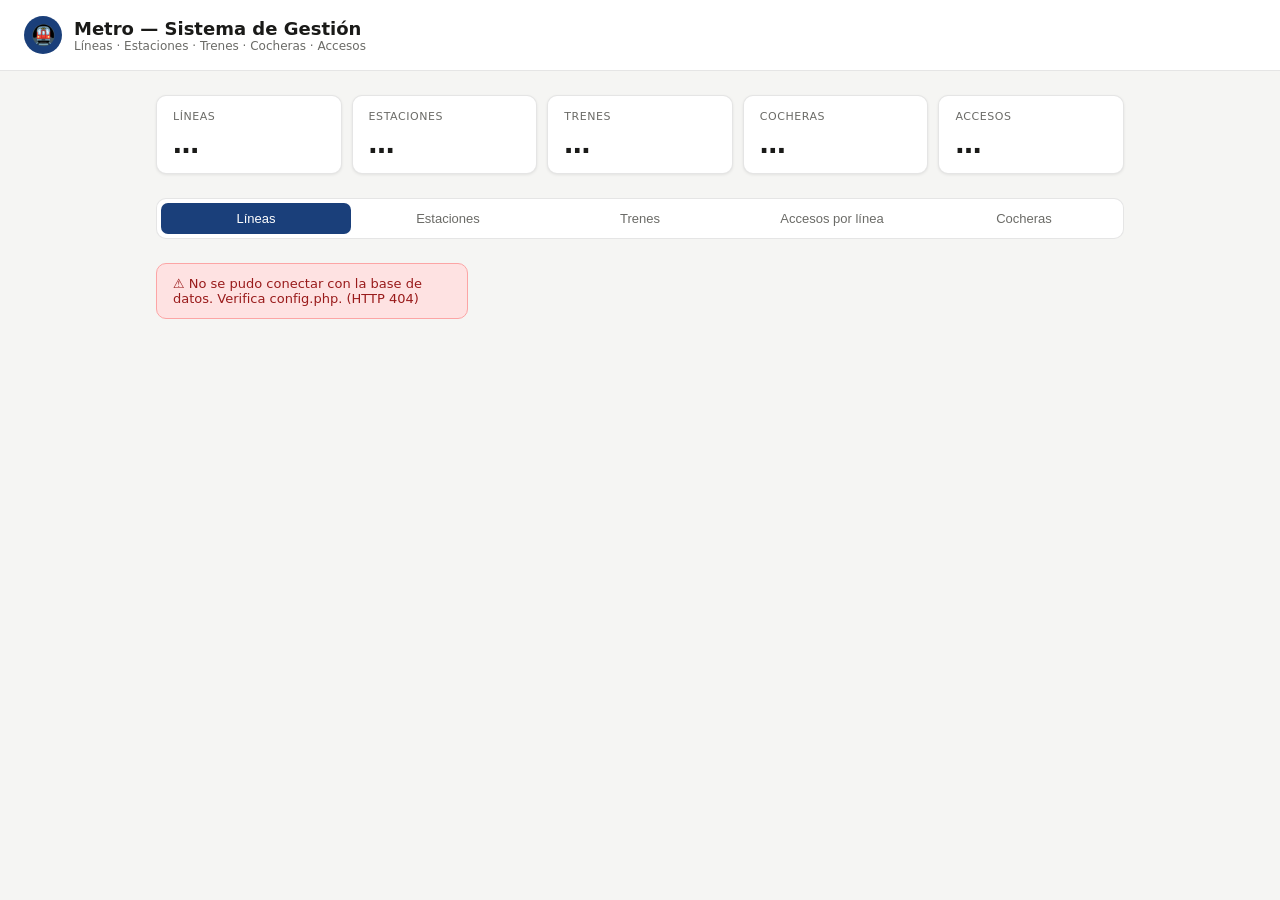
==== index.html @ 5d15ce88 "Update index.html" ====
<!DOCTYPE html>
<html lang="es">
<head>
  <meta charset="UTF-8">
  <meta name="viewport" content="width=device-width, initial-scale=1.0">
  <title>Metro — Sistema de Gestión</title>
  <link rel="stylesheet" href="/style.css"> <!--enlaza a la carpeta style-->
</head>
<body>
  
<div class="header">
  <div class="header-icon">🚇</div>
  <div>
    <h1>Metro — Sistema de Gestión</h1>
    <p>Líneas · Estaciones · Trenes · Cocheras · Accesos</p>
  </div>
</div>

<div class="container">

  <!-- ESTADÍSTICAS -->
  <div class="stats" id="stats">
    <div class="stat"><div class="stat-label">Líneas</div><div class="stat-value" id="s-lineas">…</div></div>
    <div class="stat"><div class="stat-label">Estaciones</div><div class="stat-value" id="s-estaciones">…</div></div>
    <div class="stat"><div class="stat-label">Trenes</div><div class="stat-value" id="s-trenes">…</div></div>
    <div class="stat"><div class="stat-label">Cocheras</div><div class="stat-value" id="s-cocheras">…</div></div>
    <div class="stat"><div class="stat-label">Accesos</div><div class="stat-value" id="s-accesos">…</div></div>
  </div>

  <!-- TABS -->
  <div class="tabs">
    <button class="tab active" onclick="cambiarTab('lineas',this)">Líneas</button>
    <button class="tab" onclick="cambiarTab('estaciones',this)">Estaciones</button>
    <button class="tab" onclick="cambiarTab('trenes',this)">Trenes</button>
    <button class="tab" onclick="cambiarTab('accesos',this)">Accesos por línea</button>
    <button class="tab" onclick="cambiarTab('cocheras',this)">Cocheras</button>
  </div>

  <!-- ══ LÍNEAS ══ -->
  <div id="seccion-lineas" class="seccion activa">
    <div id="cards-lineas" class="cards"><div class="loading">Cargando líneas…</div></div>
  </div>

  <!-- ══ ESTACIONES ══ -->
  <div id="seccion-estaciones" class="seccion">
    <div class="info-box">Las estaciones con punto verde ● tienen cochera asignada. Una estación puede pertenecer a varias líneas.</div>
    <div class="table-wrap">
      <table>
        <thead><tr><th>Estación</th><th>Dirección</th><th>Andenes</th><th>Líneas</th><th>Accesos</th><th>Cochera</th></tr></thead>
        <tbody id="tbody-estaciones"><tr><td colspan="6" class="loading">Cargando…</td></tr></tbody>
      </table>
    </div>
  </div>

  <!-- ══ TRENES ══ -->
  <div id="seccion-trenes" class="seccion">
    <div class="filter-row">
      <label>Filtrar por línea:</label>
      <select id="filtro-linea" onchange="cargarTrenes()">
        <option value="">Todas las líneas</option>
      </select>
    </div>
    <div class="table-wrap">
      <table>
        <thead><tr><th>#Tren</th><th>Línea asignada</th><th>Cochera</th><th>Estación cochera</th></tr></thead>
        <tbody id="tbody-trenes"><tr><td colspan="4" class="loading">Cargando…</td></tr></tbody>
      </table>
    </div>
  </div>

  <!-- ══ ACCESOS POR LÍNEA ══ -->
  <div id="seccion-accesos" class="seccion">
    <div class="filter-row">
      <label>Seleccionar línea:</label>
      <select id="filtro-accesos" onchange="cargarAccesos()">
        <option value="">— elige una línea —</option>
      </select>
    </div>
    <div id="lista-accesos"></div>
  </div>

  <!-- ══ COCHERAS ══ -->
  <div id="seccion-cocheras" class="seccion">
    <div class="table-wrap">
      <table>
        <thead><tr><th>#Cochera</th><th>Estación</th><th>Trenes asignados</th></tr></thead>
        <tbody id="tbody-cocheras"><tr><td colspan="3" class="loading">Cargando…</td></tr></tbody>
      </table>
    </div>
  </div>

</div><!-- /container -->
  
  <script src="app.js"></script> <!-- enlazar a nuestra app.js -->
</body>
</html>
---- style.css ----
*, *::before, *::after { box-sizing: border-box; margin: 0; padding: 0; }

    :root {
      --bg:       #f5f5f3;
      --surface:  #ffffff;
      --border:   rgba(0,0,0,0.1);
      --text:     #1a1a18;
      --muted:    #6b6b67;
      --radius:   10px;
      --shadow:   0 1px 3px rgba(0,0,0,0.08);
    }

    body { font-family: system-ui, -apple-system, sans-serif; background: var(--bg); color: var(--text); font-size: 15px; }

    /* ── HEADER ── */
    .header { background: var(--surface); border-bottom: 1px solid var(--border); padding: 1rem 1.5rem; display: flex; align-items: center; gap: 12px; position: sticky; top: 0; z-index: 100; }
    .header-icon { width: 38px; height: 38px; border-radius: 50%; background: #1a3f7a; display: flex; align-items: center; justify-content: center; font-size: 20px; }
    .header h1 { font-size: 18px; font-weight: 600; }
    .header p  { font-size: 12px; color: var(--muted); }

    /* ── LAYOUT ── */
    .container { max-width: 1000px; margin: 0 auto; padding: 1.5rem 1rem; }

    /* ── TABS ── */
    .tabs { display: flex; gap: 2px; background: var(--surface); border: 1px solid var(--border); border-radius: var(--radius); padding: 4px; margin-bottom: 1.5rem; overflow-x: auto; }
    .tab  { flex: 1; min-width: 100px; padding: 8px 14px; font-size: 13px; font-weight: 500; border: none; background: none; color: var(--muted); border-radius: 7px; cursor: pointer; transition: all .15s; white-space: nowrap; }
    .tab:hover  { background: var(--bg); color: var(--text); }
    .tab.active { background: #1a3f7a; color: #fff; }

    /* ── STATS ── */
    .stats { display: grid; grid-template-columns: repeat(auto-fit, minmax(130px, 1fr)); gap: 10px; margin-bottom: 1.5rem; }
    .stat  { background: var(--surface); border: 1px solid var(--border); border-radius: var(--radius); padding: 14px 16px; box-shadow: var(--shadow); }
    .stat-label { font-size: 11px; color: var(--muted); text-transform: uppercase; letter-spacing: .05em; margin-bottom: 6px; }
    .stat-value { font-size: 26px; font-weight: 600; }

    /* ── CARDS GRID ── */
    .cards { display: grid; grid-template-columns: repeat(auto-fill, minmax(280px, 1fr)); gap: 1rem; }
    .card  { background: var(--surface); border: 1px solid var(--border); border-radius: var(--radius); padding: 1rem 1.2rem; box-shadow: var(--shadow); }
    .card-head  { display: flex; justify-content: space-between; align-items: flex-start; margin-bottom: 12px; }
    .card-title { font-size: 15px; font-weight: 600; display: flex; align-items: center; gap: 8px; }
    .card-sub   { font-size: 12px; color: var(--muted); margin-top: 3px; }

    /* ── ESTACIÓN LISTA ── */
    .est-list { list-style: none; }
    .est-item { display: flex; align-items: center; gap: 8px; padding: 6px 0; border-bottom: 1px solid var(--border); font-size: 13px; }
    .est-item:last-child { border-bottom: none; }
    .orden { width: 22px; height: 22px; border-radius: 50%; background: var(--bg); display: flex; align-items: center; justify-content: center; font-size: 11px; font-weight: 600; color: var(--muted); flex-shrink: 0; }
    .cochera-dot { width: 8px; height: 8px; border-radius: 50%; background: #16a34a; margin-left: auto; flex-shrink: 0; title: "Tiene cochera"; }

    /* ── TABLA ── */
    .table-wrap { overflow-x: auto; background: var(--surface); border: 1px solid var(--border); border-radius: var(--radius); box-shadow: var(--shadow); }
    table { width: 100%; border-collapse: collapse; font-size: 13px; }
    thead th { padding: 10px 14px; text-align: left; font-size: 11px; font-weight: 600; color: var(--muted); text-transform: uppercase; letter-spacing: .05em; border-bottom: 1px solid var(--border); background: var(--bg); }
    tbody td { padding: 10px 14px; border-bottom: 1px solid var(--border); }
    tbody tr:last-child td { border-bottom: none; }
    tbody tr:hover td { background: #f9f9f7; }

    /* ── BADGES ── */
    .badge { display: inline-block; padding: 2px 8px; border-radius: 99px; font-size: 11px; font-weight: 600; }
    .badge-linea { color: #fff; }
    .badge-ok  { background: #dcfce7; color: #166534; }
    .badge-mant{ background: #fef9c3; color: #854d0e; }
    .badge-none{ background: #f1f0ec; color: #6b6b67; }

    /* ── FILTROS ── */
    .filter-row { display: flex; gap: 10px; align-items: center; margin-bottom: 1rem; flex-wrap: wrap; }
    .filter-row label { font-size: 13px; color: var(--muted); }
    select { padding: 6px 10px; font-size: 13px; border: 1px solid var(--border); border-radius: 7px; background: var(--surface); color: var(--text); cursor: pointer; }

    /* ── ACCESOS ── */
    .acc-card { background: var(--surface); border: 1px solid var(--border); border-radius: var(--radius); padding: 1rem 1.2rem; margin-bottom: .75rem; box-shadow: var(--shadow); }
    .acc-head { display: flex; align-items: center; gap: 8px; margin-bottom: 10px; font-weight: 600; font-size: 14px; }
    .acc-item { display: flex; justify-content: space-between; padding: 5px 0; border-bottom: 1px solid var(--border); font-size: 13px; color: var(--muted); }
    .acc-item:last-child { border-bottom: none; }

    /* ── INFO BOX ── */
    .info-box { background: #eff6ff; border: 1px solid #bfdbfe; border-radius: var(--radius); padding: 10px 14px; font-size: 12px; color: #1e40af; margin-bottom: 1rem; }

    /* ── LOADING / ERROR ── */
    .loading { text-align: center; padding: 3rem; color: var(--muted); font-size: 14px; }
    .error   { background: #fee2e2; border: 1px solid #fca5a5; border-radius: var(--radius); padding: 12px 16px; color: #991b1b; font-size: 13px; margin-bottom: 1rem; }

    /* ── SECCIÓN OCULTA ── */
    .seccion { display: none; }
    .seccion.activa { display: block; }
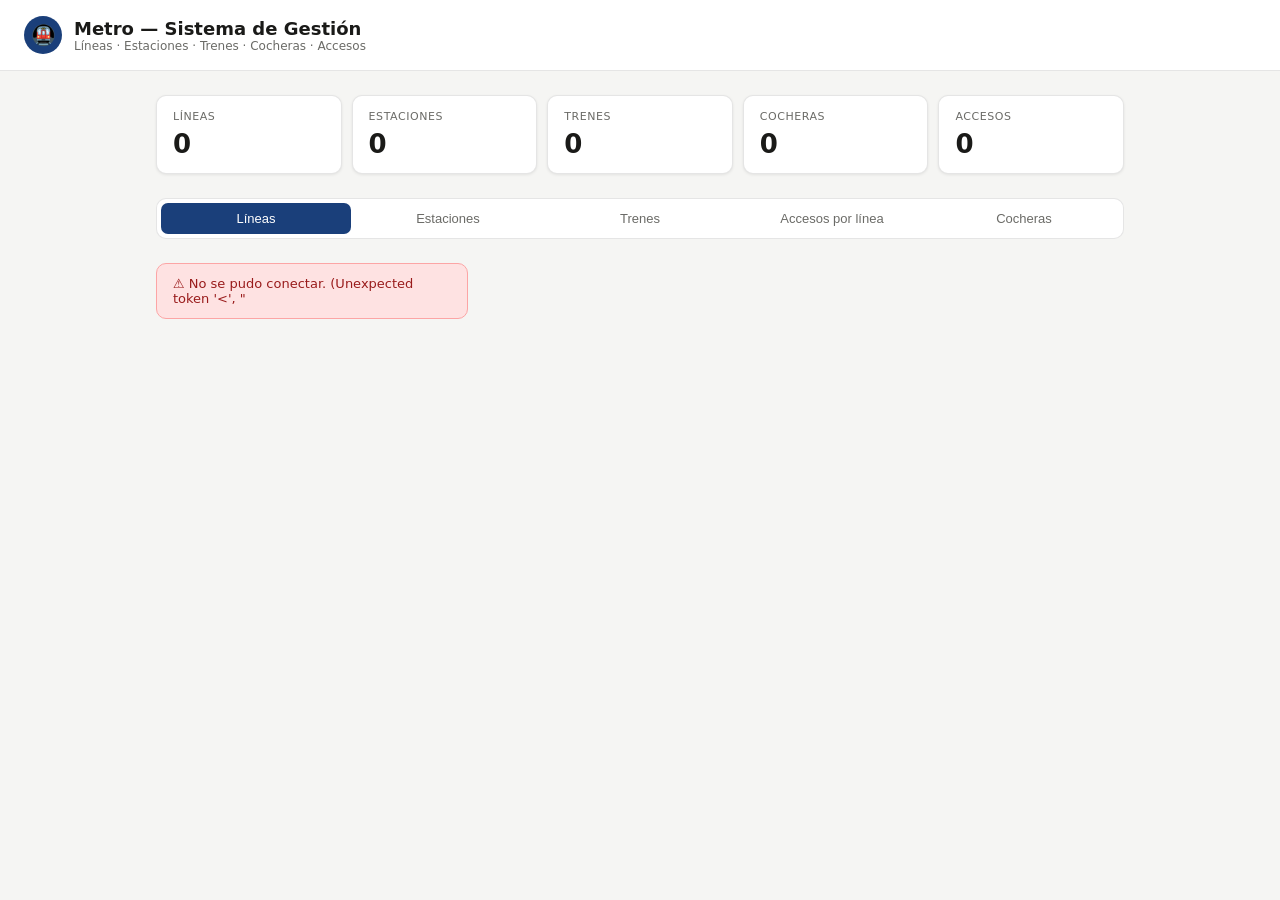
==== commit c24c4c4e: "modificacion en el div class="stat-value" id=" ====
--- a/index.html
+++ b/index.html
@@ -4,10 +4,10 @@
   <meta charset="UTF-8">
   <meta name="viewport" content="width=device-width, initial-scale=1.0">
   <title>Metro — Sistema de Gestión</title>
-  <link rel="stylesheet" href="/style.css"> <!--enlaza a la carpeta style-->
+  <link rel="stylesheet" href="/style.css">
 </head>
 <body>
-  
+
 <div class="header">
   <div class="header-icon">🚇</div>
   <div>
@@ -20,11 +20,26 @@
 
   <!-- ESTADÍSTICAS -->
   <div class="stats" id="stats">
-    <div class="stat"><div class="stat-label">Líneas</div><div class="stat-value" id="s-lineas">…</div></div>
-    <div class="stat"><div class="stat-label">Estaciones</div><div class="stat-value" id="s-estaciones">…</div></div>
-    <div class="stat"><div class="stat-label">Trenes</div><div class="stat-value" id="s-trenes">…</div></div>
-    <div class="stat"><div class="stat-label">Cocheras</div><div class="stat-value" id="s-cocheras">…</div></div>
-    <div class="stat"><div class="stat-label">Accesos</div><div class="stat-value" id="s-accesos">…</div></div>
+    <div class="stat">
+      <div class="stat-label">Líneas</div>
+      <div class="stat-value" id="s-lineas">0</div>
+    </div>
+    <div class="stat">
+      <div class="stat-label">Estaciones</div>
+      <div class="stat-value" id="s-estaciones">0</div>
+    </div>
+    <div class="stat">
+      <div class="stat-label">Trenes</div>
+      <div class="stat-value" id="s-trenes">0</div>
+    </div>
+    <div class="stat">
+      <div class="stat-label">Cocheras</div>
+      <div class="stat-value" id="s-cocheras">0</div>
+    </div>
+    <div class="stat">
+      <div class="stat-label">Accesos</div>
+      <div class="stat-value" id="s-accesos">0</div>
+    </div>
   </div>
 
   <!-- TABS -->
@@ -36,39 +51,77 @@
     <button class="tab" onclick="cambiarTab('cocheras',this)">Cocheras</button>
   </div>
 
-  <!-- ══ LÍNEAS ══ -->
+  <!-- LÍNEAS -->
   <div id="seccion-lineas" class="seccion activa">
     <div id="cards-lineas" class="cards"><div class="loading">Cargando líneas…</div></div>
   </div>
 
-  <!-- ══ ESTACIONES ══ -->
+  <!-- ESTACIONES -->
   <div id="seccion-estaciones" class="seccion">
     <div class="info-box">Las estaciones con punto verde ● tienen cochera asignada. Una estación puede pertenecer a varias líneas.</div>
     <div class="table-wrap">
       <table>
-        <thead><tr><th>Estación</th><th>Dirección</th><th>Andenes</th><th>Líneas</th><th>Accesos</th><th>Cochera</th></tr></thead>
-        <tbody id="tbody-estaciones"><tr><td colspan="6" class="loading">Cargando…</td></tr></tbody>
+        <thead>
+          <tr>
+            <th>Estación</th>
+            <th>Dirección</th>
+            <th>Andenes</th>
+            <th>Líneas</th>
+            <th>Accesos</th>
+            <th>Cochera</th>
+          </tr>
+        </thead>
+        <tbody id="tbody-estaciones">
+          <tr><td colspan="6" class="loading">Cargando…</td></tr>
+        </tbody>
       </table>
     </div>
   </div>
 
-  <!-- ══ TRENES ══ -->
+  <!-- TRENES -->
   <div id="seccion-trenes" class="seccion">
+
     <div class="filter-row">
       <label>Filtrar por línea:</label>
       <select id="filtro-linea" onchange="cargarTrenes()">
         <option value="">Todas las líneas</option>
       </select>
+      <button onclick="mostrarFormularioTren()" class="btn-agregar">
+        + Agregar Tren
+      </button>
     </div>
+
+    <!-- FORMULARIO OCULTO -->
+    <div id="form-tren" style="display:none; margin-top:10px;">
+      <input type="number" id="tren-id" placeholder="ID del tren" min="1">
+      <select id="tren-linea">
+        <option value="">Sin línea (no asignado)</option>
+      </select>
+      <select id="tren-cochera">
+        <option value="">-- Seleccionar cochera (obligatorio) --</option>
+      </select>
+      <button onclick="guardarTren()">Guardar</button>
+      <button onclick="cancelarTren()">Cancelar</button>
+    </div>
+
     <div class="table-wrap">
       <table>
-        <thead><tr><th>#Tren</th><th>Línea asignada</th><th>Cochera</th><th>Estación cochera</th></tr></thead>
-        <tbody id="tbody-trenes"><tr><td colspan="4" class="loading">Cargando…</td></tr></tbody>
+        <thead>
+          <tr>
+            <th>#Tren</th>
+            <th>Línea asignada</th>
+            <th>Cochera</th>
+            <th>Estación cochera</th>
+          </tr>
+        </thead>
+        <tbody id="tbody-trenes">
+          <tr><td colspan="4" class="loading">Cargando…</td></tr>
+        </tbody>
       </table>
     </div>
   </div>
 
-  <!-- ══ ACCESOS POR LÍNEA ══ -->
+  <!-- ACCESOS POR LÍNEA -->
   <div id="seccion-accesos" class="seccion">
     <div class="filter-row">
       <label>Seleccionar línea:</label>
@@ -79,18 +132,26 @@
     <div id="lista-accesos"></div>
   </div>
 
-  <!-- ══ COCHERAS ══ -->
+  <!-- COCHERAS -->
   <div id="seccion-cocheras" class="seccion">
     <div class="table-wrap">
       <table>
-        <thead><tr><th>#Cochera</th><th>Estación</th><th>Trenes asignados</th></tr></thead>
-        <tbody id="tbody-cocheras"><tr><td colspan="3" class="loading">Cargando…</td></tr></tbody>
+        <thead>
+          <tr>
+            <th>#Cochera</th>
+            <th>Estación</th>
+            <th>Trenes asignados</th>
+          </tr>
+        </thead>
+        <tbody id="tbody-cocheras">
+          <tr><td colspan="3" class="loading">Cargando…</td></tr>
+        </tbody>
       </table>
     </div>
   </div>
 
 </div><!-- /container -->
-  
-  <script src="app.js"></script> <!-- enlazar a nuestra app.js -->
+
+<script src="/app.js"></script>
 </body>
 </html>
--- a/style.css
+++ b/style.css
@@ -1,5 +1,6 @@
-    *, *::before, *::after { box-sizing: border-box; margin: 0; padding: 0; }
+    *, *::before, *::after { box-sizing: border-box; margin: 0; padding: 0; } /* Reset general: elimina márgenes y paddings por defecto del navegador */
 
+/* Variables globales*/
     :root {
       --bg:       #f5f5f3;
       --surface:  #ffffff;
@@ -24,7 +25,7 @@
     /* ── TABS ── */
     .tabs { display: flex; gap: 2px; background: var(--surface); border: 1px solid var(--border); border-radius: var(--radius); padding: 4px; margin-bottom: 1.5rem; overflow-x: auto; }
     .tab  { flex: 1; min-width: 100px; padding: 8px 14px; font-size: 13px; font-weight: 500; border: none; background: none; color: var(--muted); border-radius: 7px; cursor: pointer; transition: all .15s; white-space: nowrap; }
-    .tab:hover  { background: var(--bg); color: var(--text); }
+    .tab:hover  { background: var(--bg); color: var(--text); } /* Efecto hover */
     .tab.active { background: #1a3f7a; color: #fff; }
 
     /* ── STATS ── */
@@ -33,7 +34,7 @@
     .stat-label { font-size: 11px; color: var(--muted); text-transform: uppercase; letter-spacing: .05em; margin-bottom: 6px; }
     .stat-value { font-size: 26px; font-weight: 600; }
 
-    /* ── CARDS GRID ── */
+    /* ── CUADRICULA DE TARJETA ── */
     .cards { display: grid; grid-template-columns: repeat(auto-fill, minmax(280px, 1fr)); gap: 1rem; }
     .card  { background: var(--surface); border: 1px solid var(--border); border-radius: var(--radius); padding: 1rem 1.2rem; box-shadow: var(--shadow); }
     .card-head  { display: flex; justify-content: space-between; align-items: flex-start; margin-bottom: 12px; }
@@ -80,7 +81,7 @@
     .loading { text-align: center; padding: 3rem; color: var(--muted); font-size: 14px; }
     .error   { background: #fee2e2; border: 1px solid #fca5a5; border-radius: var(--radius); padding: 12px 16px; color: #991b1b; font-size: 13px; margin-bottom: 1rem; }
 
-    /* ── SECCIÓN OCULTA ── */
+/* ── CONTROL DE SECCIONES ── */
     .seccion { display: none; }
     .seccion.activa { display: block; }
- + 
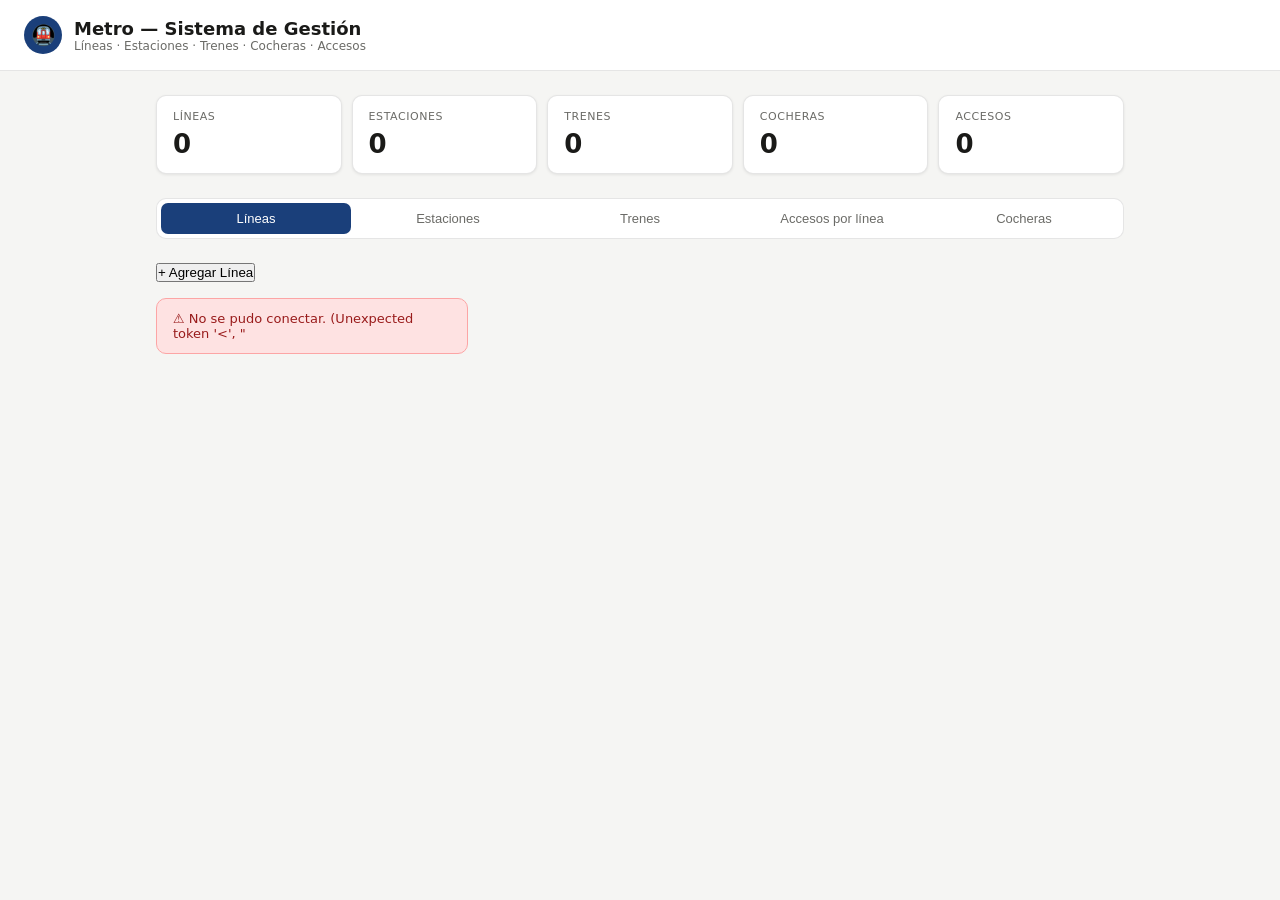
==== commit 37e7ca1a: "se agrego codigo para agregar datos" ====
--- a/index.html
+++ b/index.html
@@ -51,13 +51,43 @@
     <button class="tab" onclick="cambiarTab('cocheras',this)">Cocheras</button>
   </div>
 
-  <!-- LÍNEAS -->
+  <!-- ══ LÍNEAS ══ -->
   <div id="seccion-lineas" class="seccion activa">
+
+    <div class="filter-row">
+      <button onclick="mostrarFormularioLinea()" class="btn-agregar">+ Agregar Línea</button>
+    </div>
+
+    <!-- Formulario agregar línea -->
+    <div id="form-linea" style="display:none; margin-top:10px;">
+      <input type="number" id="linea-id"        placeholder="ID de la línea"  min="1">
+      <input type="text"   id="linea-nombre"     placeholder="Nombre (ej: Línea 4)">
+      <input type="text"   id="linea-direccion"  placeholder="Dirección (ej: Este-Oeste)">
+      <input type="text"   id="linea-color"      placeholder="Color (ej: Azul)">
+      <button onclick="guardarLinea()">Guardar</button>
+      <button onclick="cancelarLinea()">Cancelar</button>
+    </div>
+
     <div id="cards-lineas" class="cards"><div class="loading">Cargando líneas…</div></div>
   </div>
 
-  <!-- ESTACIONES -->
+  <!-- ══ ESTACIONES ══ -->
   <div id="seccion-estaciones" class="seccion">
+
+    <div class="filter-row">
+      <button onclick="mostrarFormularioEstacion()" class="btn-agregar">+ Agregar Estación</button>
+    </div>
+
+    <!-- Formulario agregar estación -->
+    <div id="form-estacion" style="display:none; margin-top:10px;">
+      <input type="number" id="estacion-id"        placeholder="ID de la estación" min="1">
+      <input type="text"   id="estacion-nombre"     placeholder="Nombre (ej: Sur)">
+      <input type="text"   id="estacion-direccion"  placeholder="Dirección (ej: Zona7)">
+      <input type="number" id="estacion-andenes"    placeholder="Número de andenes" min="1">
+      <button onclick="guardarEstacion()">Guardar</button>
+      <button onclick="cancelarEstacion()">Cancelar</button>
+    </div>
+
     <div class="info-box">Las estaciones con punto verde ● tienen cochera asignada. Una estación puede pertenecer a varias líneas.</div>
     <div class="table-wrap">
       <table>
@@ -78,7 +108,7 @@
     </div>
   </div>
 
-  <!-- TRENES -->
+  <!-- ══ TRENES ══ -->
   <div id="seccion-trenes" class="seccion">
 
     <div class="filter-row">
@@ -86,12 +116,10 @@
       <select id="filtro-linea" onchange="cargarTrenes()">
         <option value="">Todas las líneas</option>
       </select>
-      <button onclick="mostrarFormularioTren()" class="btn-agregar">
-        + Agregar Tren
-      </button>
-    </div>
-
-    <!-- FORMULARIO OCULTO -->
+      <button onclick="mostrarFormularioTren()" class="btn-agregar">+ Agregar Tren</button>
+    </div>
+
+    <!-- Formulario agregar tren -->
     <div id="form-tren" style="display:none; margin-top:10px;">
       <input type="number" id="tren-id" placeholder="ID del tren" min="1">
       <select id="tren-linea">
@@ -121,7 +149,7 @@
     </div>
   </div>
 
-  <!-- ACCESOS POR LÍNEA -->
+  <!-- ══ ACCESOS POR LÍNEA ══ -->
   <div id="seccion-accesos" class="seccion">
     <div class="filter-row">
       <label>Seleccionar línea:</label>
@@ -132,8 +160,23 @@
     <div id="lista-accesos"></div>
   </div>
 
-  <!-- COCHERAS -->
+  <!-- ══ COCHERAS ══ -->
   <div id="seccion-cocheras" class="seccion">
+
+    <div class="filter-row">
+      <button onclick="mostrarFormularioCochera()" class="btn-agregar">+ Agregar Cochera</button>
+    </div>
+
+    <!-- Formulario agregar cochera -->
+    <div id="form-cochera" style="display:none; margin-top:10px;">
+      <input type="number" id="cochera-id" placeholder="ID de la cochera" min="1">
+      <select id="cochera-estacion">
+        <option value="">-- Seleccionar estación (obligatorio) --</option>
+      </select>
+      <button onclick="guardarCochera()">Guardar</button>
+      <button onclick="cancelarCochera()">Cancelar</button>
+    </div>
+
     <div class="table-wrap">
       <table>
         <thead>
